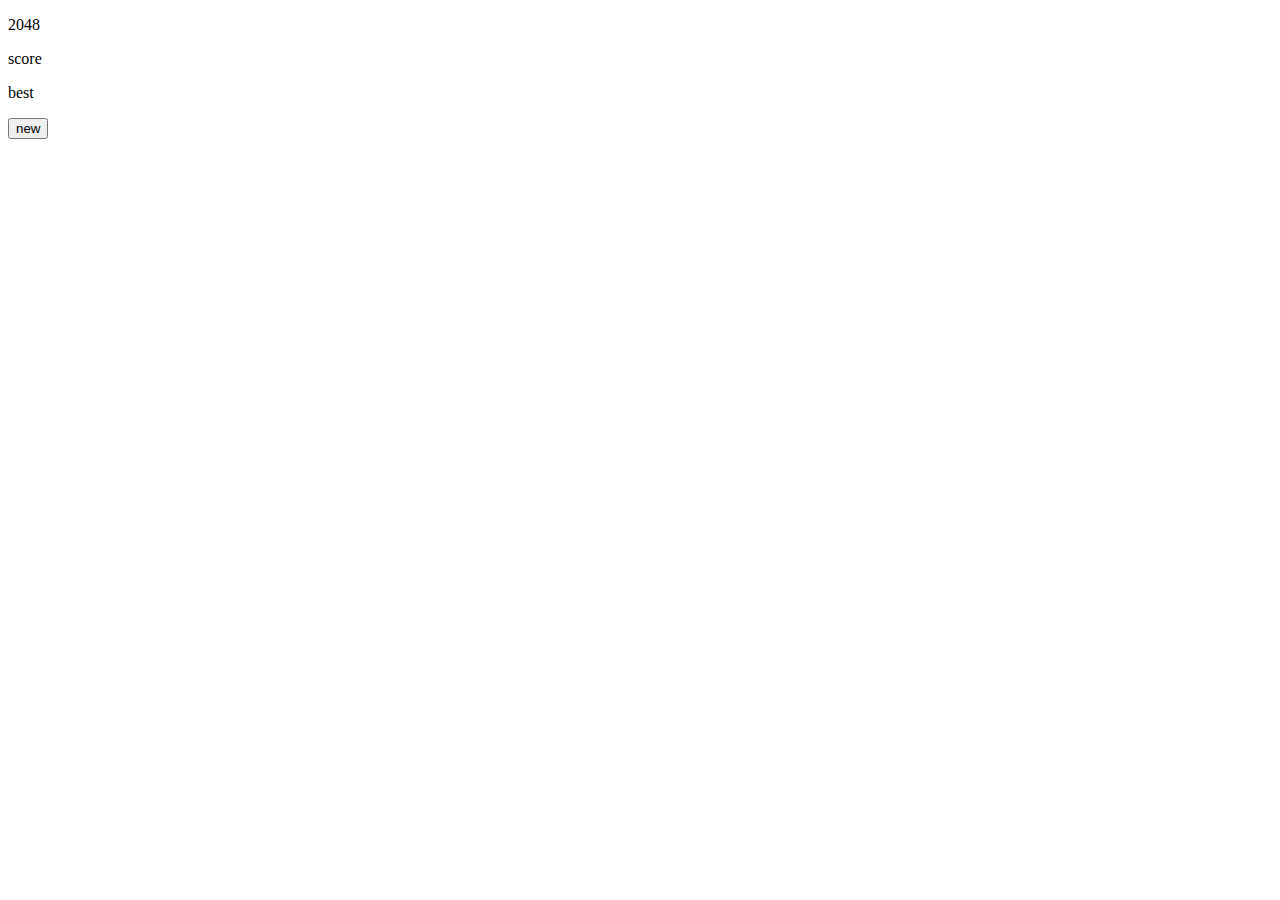
==== src/index.html @ 918459ef "initial setup" ====
<!DOCTYPE html>
<html lang="en">
  <head>
    <meta charset="UTF-8" />
    <meta name="viewport" content="width=device-width, initial-scale=1.0" />
    <title>Lets play 2048!</title>
    <link
      rel="stylesheet"
      media="screen and (max-width: 414px)"
      href="index.css"
    />
    <!-- <link rel="stylesheet" media="screen and (min-width: 900px)" type="text/css" href="style.css"/> -->
  </head>
  <body>
    <div class="container">
      <div class="header">
        <div>
          <p>2048</p>
        </div>
        <div class="score-board">
          <div><p>score</p></div>
          <div><p>best</p></div>
        </div>
        <div class="game-control">
          <button>new</button>
        </div>
      </div>
      <div class="grid"></div>
    </div>
    <script src="index.js"></script>
  </body>
</html>
---- src/index.css ----
body {
  margin: 0;
  padding: 0;
  background-color: black;
  color: aliceblue;
}
span,
p,
h1,
ul,
li,
h4,
h2 {
  margin: 0;
  padding: 0;
  list-style: none;
}
.container {
  background-color: red;
  padding: 5px;
}
.header{
    display: flex;
    
}
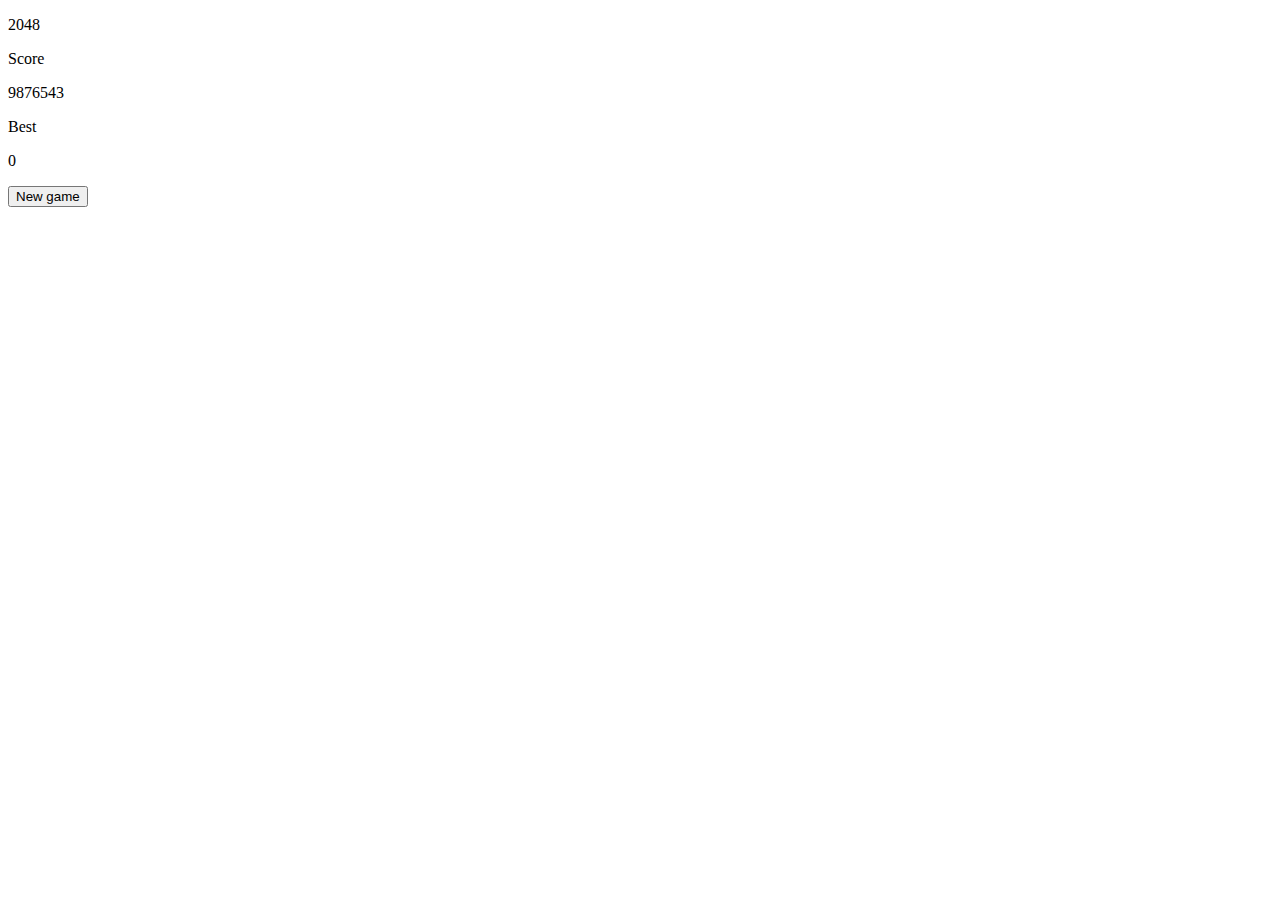
==== commit 5fc8a08d: "header completed" ====
--- a/src/index.html
+++ b/src/index.html
@@ -14,15 +14,21 @@
   <body>
     <div class="container">
       <div class="header">
-        <div>
-          <p>2048</p>
+        <div id="logo">
+          <p class="header-logo">2048</p>
         </div>
         <div class="score-board">
-          <div><p>score</p></div>
-          <div><p>best</p></div>
+          <div class="score">
+            <p>Score&nbsp;</p>
+            <p>9876543</p>
+          </div>
+          <div class="score">
+            <p>Best&nbsp;&nbsp;&nbsp;</p>
+            <p>0</p>
+          </div>
         </div>
-        <div class="game-control">
-          <button>new</button>
+        <div id="game-control">
+          <button class="light-btn">New game</button>
         </div>
       </div>
       <div class="grid"></div>
--- a/src/index.css
+++ b/src/index.css
@@ -1,8 +1,12 @@
+@import url('https://fonts.googleapis.com/css2?family=Ubuntu:wght@400;500&display=swap');
+
 body {
   margin: 0;
   padding: 0;
-  background-color: black;
-  color: aliceblue;
+  background-color: aliceblue;
+  color: black;
+  font-family: 'Ubuntu', sans-serif;
+  font-size: 4vw;
 }
 span,
 p,
@@ -10,16 +14,45 @@
 ul,
 li,
 h4,
-h2 {
+h2,
+button {
   margin: 0;
   padding: 0;
+  font-family: 'Ubuntu', sans-serif;
   list-style: none;
 }
 .container {
-  background-color: red;
-  padding: 5px;
+  height: 97.8vh;
 }
-.header{
-    display: flex;
-    
-}+.header {
+  display: flex;
+  margin: 2vw;
+  height: 8vh;
+  padding: 1vw 2vw;
+  border-radius: 0.3rem;
+  color: #fad0c9ff;
+  background-color: #6e6e6dff;
+  justify-content: space-evenly;
+}
+.header div {
+  width: 30vw;
+  margin: auto;
+  text-align: center;
+}
+.header-logo {
+  font-size: 10vw;
+}
+.score-board {
+  padding: 0 1.3vw;
+}
+.score {
+  display: flex;
+}
+.light-btn {
+  padding: 1.5vh 4vw;
+  border: 0;
+  outline: none;
+  background-color: #fad0c9ff;
+  color: #6e6e6dff;
+  border-radius: 0.2rem;
+}
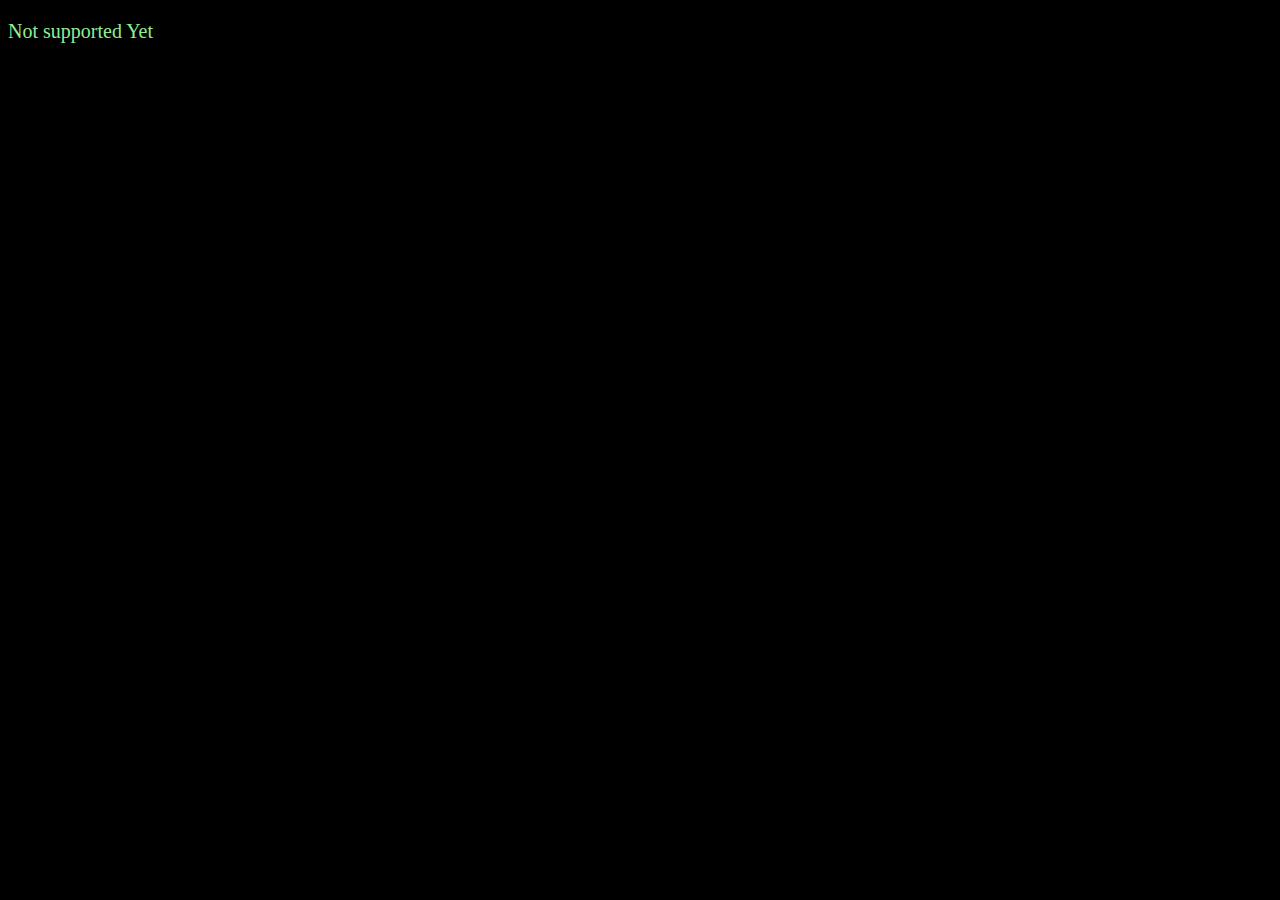
==== commit 2cc1ef1d: "Merge pull request #1 from anush629/2048-fe" ====
--- a/src/index.html
+++ b/src/index.html
@@ -6,32 +6,50 @@
     <title>Lets play 2048!</title>
     <link
       rel="stylesheet"
-      media="screen and (max-width: 414px)"
+      media="screen and (max-width: 435px)"
       href="index.css"
     />
-    <!-- <link rel="stylesheet" media="screen and (min-width: 900px)" type="text/css" href="style.css"/> -->
+    <link
+      rel="stylesheet"
+      media="screen and (min-width: 436px)"
+      type="text/css"
+      href="notfound.css"
+    />
   </head>
   <body>
+    <p class="not-supported">Not supported Yet</p>
     <div class="container">
       <div class="header">
-        <div id="logo">
+        <div class="logo">
           <p class="header-logo">2048</p>
         </div>
-        <div class="score-board">
-          <div class="score">
-            <p>Score&nbsp;</p>
-            <p>9876543</p>
+
+        <div class="display-content">
+          <div class="score-board">
+            <div class="score">
+              <p>Score</p>
+              <p id="current-score"></p>
+            </div>
+            <div class="score">
+              <p>Best score</p>
+              <p id="best-score"></p>
+            </div>
           </div>
-          <div class="score">
-            <p>Best&nbsp;&nbsp;&nbsp;</p>
-            <p>0</p>
+
+          <div class="game-control">
+            <button id="new-game" class="light-btn">New game</button>
           </div>
         </div>
-        <div id="game-control">
-          <button class="light-btn">New game</button>
-        </div>
       </div>
-      <div class="grid"></div>
+
+      <div id="grid" class="grid"></div>
+      <div class="moves">
+        <p id="moves"></p>
+      </div>
+      <div class="message">
+        This game is under development for mobile swipes, for now please try to use the inspect from web browser, thanks.
+      </div>
+      <!-- <a href="http://anushkumar629.netlify.app/">Anush kumar N</a> -->
     </div>
     <script src="index.js"></script>
   </body>
--- a/src/index.css
+++ b/src/index.css
@@ -24,29 +24,22 @@
 .container {
   height: 97.8vh;
 }
+.not-supported{
+  display: none;
+}
+
+/* header */
 .header {
   display: flex;
-  margin: 2vw;
-  height: 8vh;
+  margin: 2vh 2vw;
+  height: 13vh;
   padding: 1vw 2vw;
   border-radius: 0.3rem;
   color: #fad0c9ff;
   background-color: #6e6e6dff;
-  justify-content: space-evenly;
-}
-.header div {
-  width: 30vw;
-  margin: auto;
-  text-align: center;
 }
 .header-logo {
   font-size: 10vw;
-}
-.score-board {
-  padding: 0 1.3vw;
-}
-.score {
-  display: flex;
 }
 .light-btn {
   padding: 1.5vh 4vw;
@@ -56,3 +49,112 @@
   color: #6e6e6dff;
   border-radius: 0.2rem;
 }
+.logo {
+  display: flex;
+  align-items: center;
+  justify-content: center;
+}
+.display-content {
+  margin-left: 2vw;
+  width: 65vw;
+}
+.game-control {
+  display: flex;
+  justify-content: center;
+}
+
+/* scoreboard */
+.score-board {
+  display: flex;
+  padding: 0.8vh;
+  justify-content: center;
+}
+.score {
+  width: 50%;
+  text-align: center;
+  padding: 0.3vh;
+  margin: 0.2vh;
+  border-radius: 0.3rem;
+  background-color: #fae6e2;
+  color: #6e6e6dff;
+}
+
+/* grid */
+.grid {
+  height: 50vh;
+  display: grid;
+  margin: 7vh 2vw 0 2vw;
+  padding: 1vh 2vw;
+  border-radius: 0.3rem;
+  background-color: #fad0c9ff;
+  grid-template-columns: auto auto auto auto;
+}
+.square {
+  display: flex;
+  margin: 0.2rem;
+  border-radius: 0.2rem;
+  align-items: center;
+  justify-content: center;
+  background-color: #fae6e2;
+  font-size: 5vh;
+  color: #6e6e6dff;
+}
+
+/* moves section */
+.moves {
+  margin: 2vh 4vw;
+  color: #6e6e6dff;
+}
+
+/* multiple colors for the squares */
+.color-4 {
+  background-color: #101820ff;
+  color: #fee715ff;
+}
+.color-8 {
+  background-color: #e0c568ff;
+  color: #d198c5ff;
+}
+.color-16 {
+  background-color: #00539cff;
+  color: #eea47fff;
+}
+.color-32 {
+  background-color: #2c5f2d;
+  color: #97bc62ff;
+}
+.color-64 {
+  background-color: #606060ff;
+  color: #d6ed17ff;
+}
+.color-128 {
+  background-color: #00203fff;
+  color: #adefd1ff;
+}
+.color-256 {
+  background-color: #000000ff;
+  color: #ffffffff;
+}
+.color-512 {
+  background-color: #5f4b8bff;
+  color: #e69a8dff;
+}
+.color-1024 {
+  background-color: #fc766aff;
+  color: #5b84b1ff;
+}
+.color-2048 {
+  background-color: #6e6e6dff;
+  color: #fad0c9ff;
+}
+
+/* message */
+.message {
+  background-color: LightCoral;
+  color: black;
+  position: absolute;
+  z-index: 1;
+  bottom: 0;
+  padding: 10px;
+  font-size: 13px;
+}--- a/src/notfound.css
+++ b/src/notfound.css
@@ -0,0 +1,10 @@
+body{
+    background-color: black;
+}
+.not-supported{
+    color: lightgreen;
+    font-size: 20px;
+}
+.container {
+  display: none;
+}
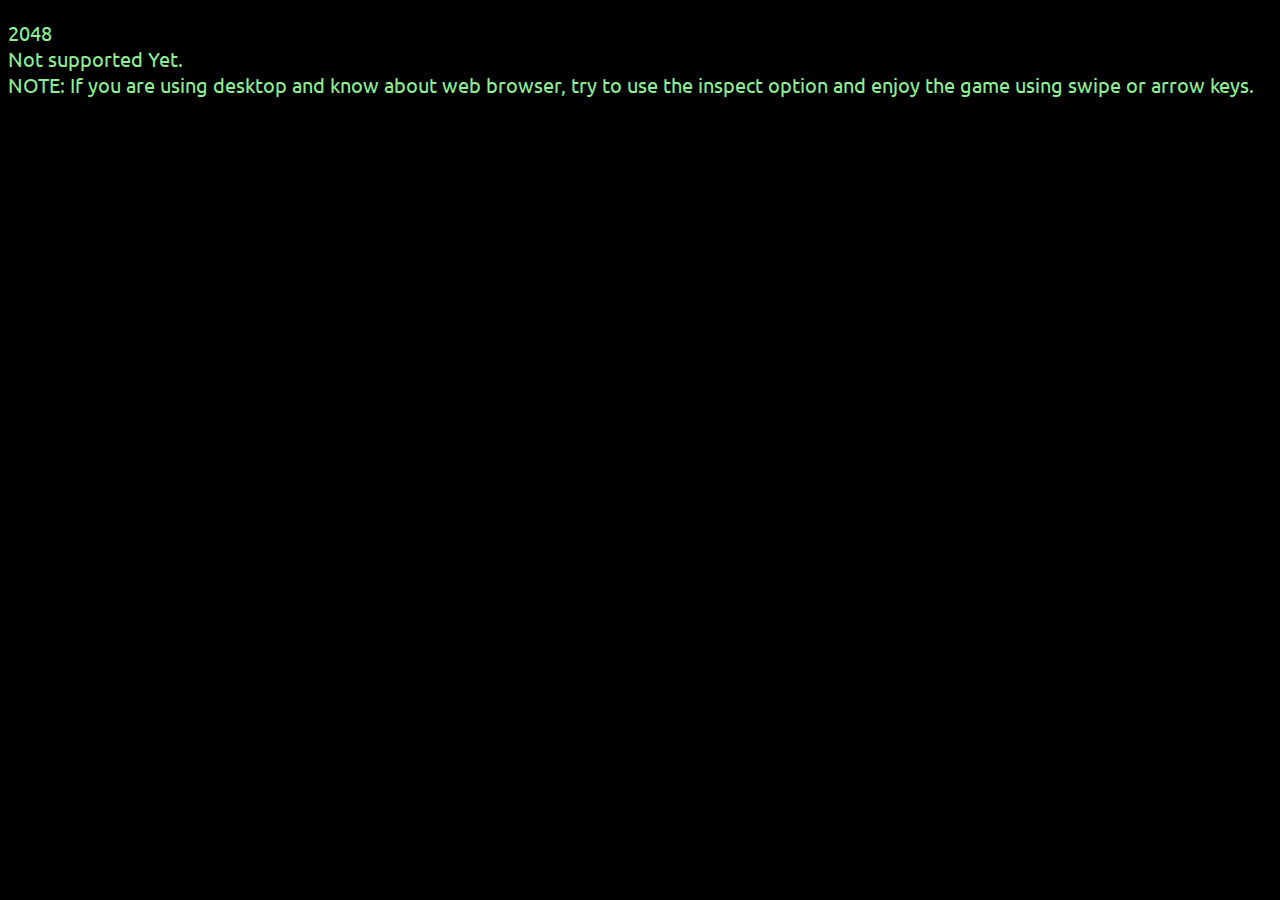
==== commit 37971198: "Merge pull request #2 from anush629/2048-swipe" ====
--- a/src/index.html
+++ b/src/index.html
@@ -17,8 +17,12 @@
     />
   </head>
   <body>
-    <p class="not-supported">Not supported Yet</p>
-    <div class="container">
+    <p class="not-supported">
+      2048<br/>
+      Not supported Yet.<br />NOTE: If you are using desktop and know about web
+      browser, try to use the inspect option and enjoy the game using swipe or arrow keys.
+    </p>
+    <div id="container" class="container">
       <div class="header">
         <div class="logo">
           <p class="header-logo">2048</p>
@@ -47,10 +51,15 @@
         <p id="moves"></p>
       </div>
       <div class="message">
-        This game is under development for mobile swipes, for now please try to use the inspect from web browser, thanks.
+        This game is still under development and not available for desktop,
+        thanks.
       </div>
-      <!-- <a href="http://anushkumar629.netlify.app/">Anush kumar N</a> -->
+      <span class="my-name">
+        <p>Made with 💙 by</p>
+        <a href="http://anushkumar629.netlify.app/">Anush kumar N</a>
+      </span>
     </div>
+    <script src="hammer.min.js"></script>
     <script src="index.js"></script>
   </body>
 </html>
--- a/src/index.css
+++ b/src/index.css
@@ -4,11 +4,12 @@
   margin: 0;
   padding: 0;
   background-color: aliceblue;
-  color: black;
+  color: #6e6e6dff;
   font-family: 'Ubuntu', sans-serif;
   font-size: 4vw;
 }
 span,
+a,
 p,
 h1,
 ul,
@@ -20,11 +21,13 @@
   padding: 0;
   font-family: 'Ubuntu', sans-serif;
   list-style: none;
+  text-decoration: none;
+  color: #6e6e6dff;
 }
 .container {
   height: 97.8vh;
 }
-.not-supported{
+.not-supported {
   display: none;
 }
 
@@ -40,6 +43,7 @@
 }
 .header-logo {
   font-size: 10vw;
+  color: #fad0c9ff;
 }
 .light-btn {
   padding: 1.5vh 4vw;
@@ -157,4 +161,19 @@
   bottom: 0;
   padding: 10px;
   font-size: 13px;
+}
+
+/* my name */
+.my-name {
+  padding: 0;
+  display: flex;
+  position: absolute;
+  top: 85vh;
+  left: 28vw;
+  font-size: 3vw;
+  opacity: 0.5;
+}
+.my-name a{
+  padding: calc(1.5vh - 1.85vw);
+  font-style: italic;
 }--- a/src/notfound.css
+++ b/src/notfound.css
@@ -1,9 +1,11 @@
-body{
-    background-color: black;
+@import url('https://fonts.googleapis.com/css2?family=Ubuntu:wght@400;500&display=swap');
+body {
+  background-color: black;
+  font-family: 'Ubuntu', sans-serif;
 }
-.not-supported{
-    color: lightgreen;
-    font-size: 20px;
+.not-supported {
+  color: lightgreen;
+  font-size: 20px;
 }
 .container {
   display: none;
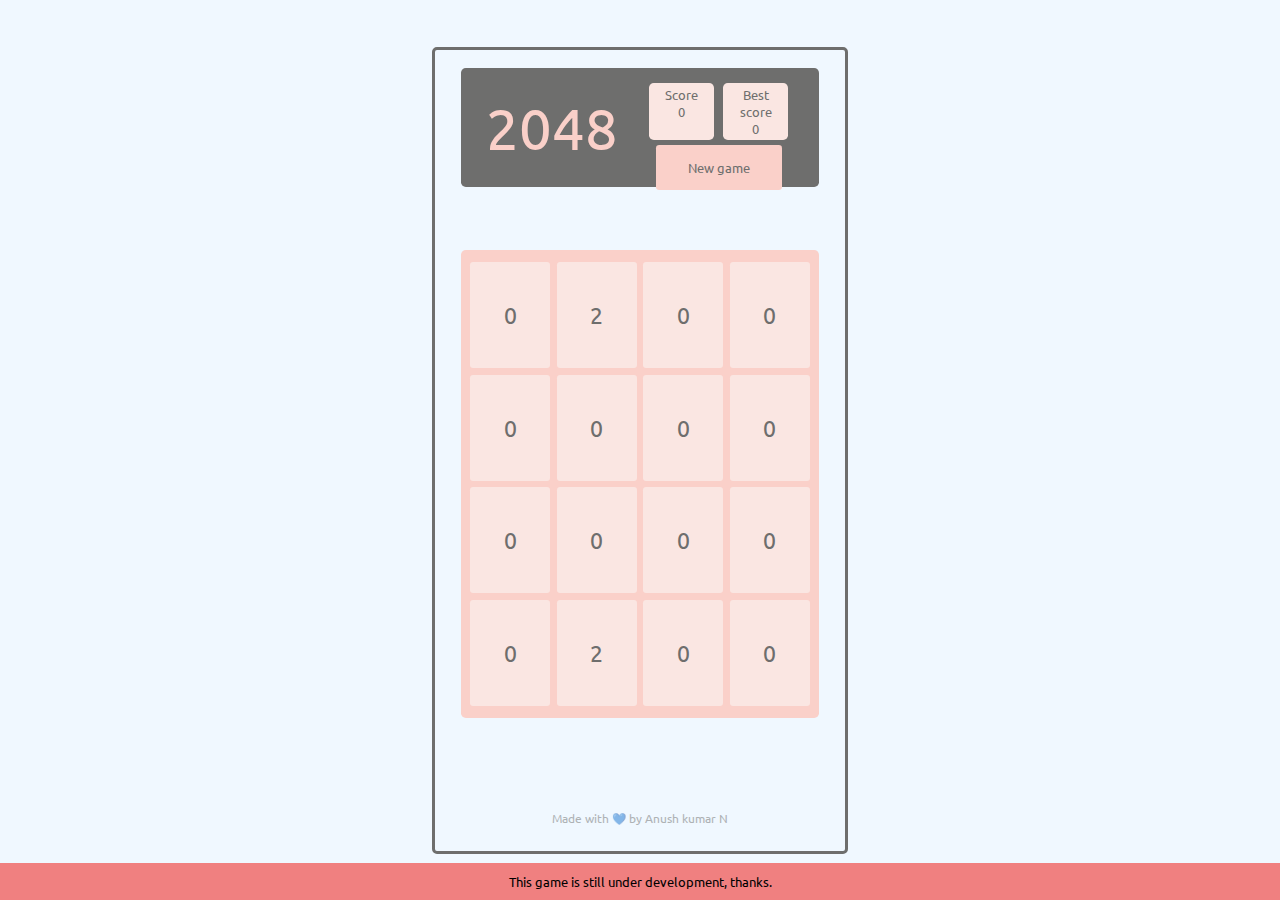
==== commit 8cae1ba8: "included web.css" ====
--- a/src/index.html
+++ b/src/index.html
@@ -13,15 +13,10 @@
       rel="stylesheet"
       media="screen and (min-width: 436px)"
       type="text/css"
-      href="notfound.css"
+      href="web.css"
     />
   </head>
   <body>
-    <p class="not-supported">
-      2048<br/>
-      Not supported Yet.<br />NOTE: If you are using desktop and know about web
-      browser, try to use the inspect option and enjoy the game using swipe or arrow keys.
-    </p>
     <div id="container" class="container">
       <div class="header">
         <div class="logo">
@@ -51,12 +46,11 @@
         <p id="moves"></p>
       </div>
       <div class="message">
-        This game is still under development and not available for desktop,
+        This game is still under development,
         thanks.
       </div>
       <span class="my-name">
-        <p>Made with 💙 by</p>
-        <a href="http://anushkumar629.netlify.app/">Anush kumar N</a>
+        <a href="http://anushkumar629.netlify.app/">Made with 💙 by Anush kumar N</a>
       </span>
     </div>
     <script src="hammer.min.js"></script>
--- a/src/index.css
+++ b/src/index.css
@@ -100,7 +100,7 @@
   align-items: center;
   justify-content: center;
   background-color: #fae6e2;
-  font-size: 5vh;
+  font-size: 2.5vh;
   color: #6e6e6dff;
 }
 
@@ -159,6 +159,9 @@
   position: absolute;
   z-index: 1;
   bottom: 0;
+  text-align: center;
+  left: 0;
+  right: 0;
   padding: 10px;
   font-size: 13px;
 }
@@ -173,7 +176,3 @@
   font-size: 3vw;
   opacity: 0.5;
 }
-.my-name a{
-  padding: calc(1.5vh - 1.85vw);
-  font-style: italic;
-}--- a/src/web.css
+++ b/src/web.css
@@ -0,0 +1,188 @@
+@import url('https://fonts.googleapis.com/css2?family=Ubuntu:wght@400;500&display=swap');
+
+body {
+  margin: 0;
+  padding: 0;
+  height: 100vh;
+  width: 100vw;
+  background-color: aliceblue;
+  color: #6e6e6dff;
+  font-family: 'Ubuntu', sans-serif;
+  font-size: 1.1vw;
+  display: flex;
+  justify-content: center;
+  align-items: center;
+}
+span,
+a,
+p,
+h1,
+ul,
+li,
+h4,
+h2,
+button {
+  margin: 0;
+  padding: 0;
+  font-family: 'Ubuntu', sans-serif;
+  list-style: none;
+  text-decoration: none;
+  color: #6e6e6dff;
+}
+.container {
+  height: 89vh;
+  width: 32vw;
+  border: 3px solid #6e6e6dff;
+  border-radius: 5px;
+}
+
+/* header */
+.header {
+  display: flex;
+  margin: 2vh 2vw;
+  height: 11vh;
+  padding: 0.8vw 2vw;
+  border-radius: 0.3rem;
+  color: #fad0c9ff;
+  background-color: #6e6e6dff;
+}
+.header-logo {
+  font-size: 4.5vw;
+  color: #fad0c9ff;
+}
+.light-btn {
+  padding: 1.5vh 2.5vw;
+  border: 0;
+  outline: none;
+  height: 5vh;
+  background-color: #fad0c9ff;
+  color: #6e6e6dff;
+  border-radius: 0.2rem;
+}
+.logo {
+  display: flex;
+  align-items: center;
+  justify-content: center;
+}
+.display-content {
+  margin-left: 2vw;
+  width: 65vw;
+}
+.game-control {
+  display: flex;
+  justify-content: center;
+}
+
+/* scoreboard */
+.score-board {
+  display: flex;
+  padding: 0.1vh;
+  justify-content: center;
+  font-size: 1vw;
+}
+.score {
+  width: 50%;
+  text-align: center;
+  padding: 0.3vh;
+  margin: 0.5vh;
+  border-radius: 0.3rem;
+  background-color: #fae6e2;
+  color: #6e6e6dff;
+}
+
+/* grid */
+.grid {
+  height: 50vh;
+  display: grid;
+  margin: 7vh 2vw 0 2vw;
+  padding: 1vh 0.5vw;
+  border-radius: 0.3rem;
+  background-color: #fad0c9ff;
+  grid-template-columns: auto auto auto auto;
+}
+.square {
+  display: flex;
+  margin: 0.2rem;
+  border-radius: 0.2rem;
+  align-items: center;
+  justify-content: center;
+  background-color: #fae6e2;
+  font-size: 2.5vh;
+  color: #6e6e6dff;
+}
+
+/* moves section */
+.moves {
+  margin: 1vh 2vw;
+  color: #6e6e6dff;
+}
+
+/* multiple colors for the squares */
+.color-4 {
+  background-color: #101820ff;
+  color: #fee715ff;
+}
+.color-8 {
+  background-color: #e0c568ff;
+  color: #d198c5ff;
+}
+.color-16 {
+  background-color: #00539cff;
+  color: #eea47fff;
+}
+.color-32 {
+  background-color: #2c5f2d;
+  color: #97bc62ff;
+}
+.color-64 {
+  background-color: #606060ff;
+  color: #d6ed17ff;
+}
+.color-128 {
+  background-color: #00203fff;
+  color: #adefd1ff;
+}
+.color-256 {
+  background-color: #000000ff;
+  color: #ffffffff;
+}
+.color-512 {
+  background-color: #5f4b8bff;
+  color: #e69a8dff;
+}
+.color-1024 {
+  background-color: #fc766aff;
+  color: #5b84b1ff;
+}
+.color-2048 {
+  background-color: #6e6e6dff;
+  color: #fad0c9ff;
+}
+
+/* message */
+.message {
+  background-color: LightCoral;
+  color: black;
+  position: absolute;
+  z-index: 1;
+  text-align: center;
+  left: 0;
+  right: 0;
+  bottom: 0;
+  padding: 10px;
+  font-size: 1vw;
+}
+
+/* my name */
+.my-name {
+  padding: 0;
+  display: flex;
+  position: absolute;
+  top: 90vh;
+  left: 0;
+  right: 0;
+  width: 100vw;
+  justify-content: center;
+  font-size: 0.9vw;
+  opacity: 0.5;
+}
